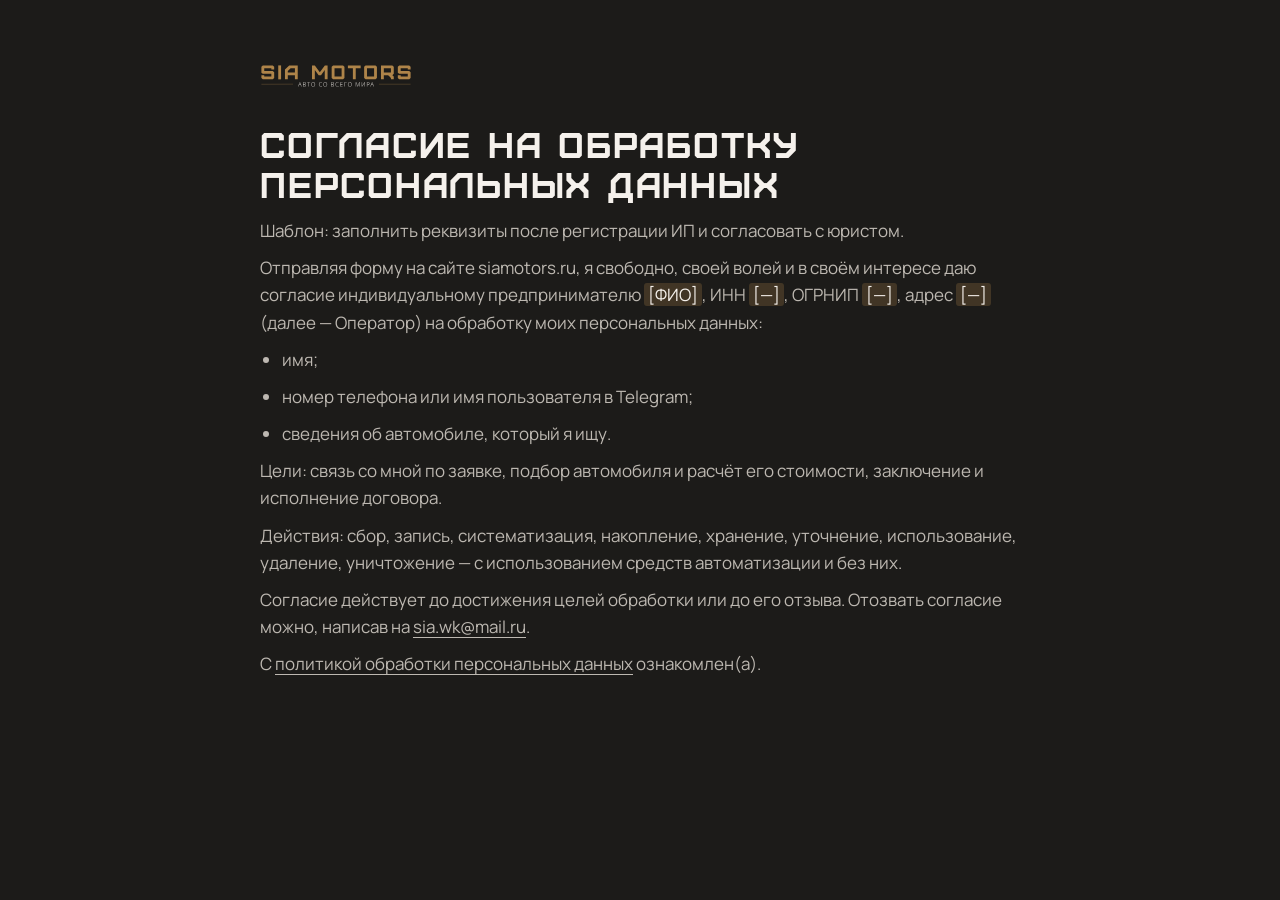
==== consent.html @ 2e4b878d "Демо нового сайта Sia Motors: варианты 1 и 4 Стартовая страница с выбором варианта, «Кейс выдачи» и " ====
<!doctype html>
<html lang="ru">
<head>
<meta charset="utf-8">
<meta name="viewport" content="width=device-width, initial-scale=1">
<meta name="robots" content="noindex, nofollow"> <!-- демо-копия: убрать при запуске на siamotors.ru -->
<title>Согласие на обработку персональных данных — Sia Motors</title>
<link rel="icon" href="img/favicon.svg" type="image/svg+xml">
<link rel="stylesheet" href="common.css">
<style>
  .doc { padding-block: clamp(32px, 5vw, 64px); max-width: 760px; }
  .doc__logo { height: 24px; width: auto; margin-bottom: 36px; }
  .doc h1 { font: 400 clamp(1.5rem, 3vw, 2.2rem)/1.15 var(--display); letter-spacing: 0.05em; text-transform: uppercase; margin-bottom: 12px; }
  .doc p, .doc li { color: var(--cream-dim); margin-bottom: 10px; }
  .doc ul { list-style: disc; padding-left: 22px; }
  .doc mark { background: rgba(174, 132, 73, 0.25); color: var(--cream); padding: 0 4px; border-radius: 3px; }
</style>
</head>
<body>
<main class="wrap doc">
  <a href="index.html"><img class="doc__logo" src="img/logo.svg" alt="Sia Motors — на главную" width="545" height="86"></a>
  <h1>Согласие на обработку персональных данных</h1>
  <p>Шаблон: заполнить реквизиты после регистрации ИП и согласовать с юристом.</p>
  <p>Отправляя форму на сайте siamotors.ru, я свободно, своей волей и в своём интересе даю согласие индивидуальному предпринимателю <mark>[ФИО]</mark>, ИНН <mark>[—]</mark>, ОГРНИП <mark>[—]</mark>, адрес <mark>[—]</mark> (далее — Оператор) на обработку моих персональных данных:</p>
  <ul>
    <li>имя;</li>
    <li>номер телефона или имя пользователя в Telegram;</li>
    <li>сведения об автомобиле, который я ищу.</li>
  </ul>
  <p>Цели: связь со мной по заявке, подбор автомобиля и расчёт его стоимости, заключение и исполнение договора.</p>
  <p>Действия: сбор, запись, систематизация, накопление, хранение, уточнение, использование, удаление, уничтожение — с использованием средств автоматизации и без них.</p>
  <p>Согласие действует до достижения целей обработки или до его отзыва. Отозвать согласие можно, написав на <a href="mailto:sia.wk@mail.ru">sia.wk@mail.ru</a>.</p>
  <p>С <a href="privacy.html">политикой обработки персональных данных</a> ознакомлен(а).</p>
</main>
</body>
</html>
---- common.css ----
/* Общая база для всех вариантов: шрифты, токены бренда, сброс, поверхности браузера, форма, видео. */
@font-face {
  font-family: "Furore";
  src: url("fonts/Furore.otf") format("opentype");
  font-display: swap;
}
@font-face {
  font-family: "Manrope";
  src: url("fonts/manrope-cyrillic.woff2") format("woff2");
  font-weight: 200 800;
  font-display: swap;
  unicode-range: U+0301, U+0400-045F, U+0490-0491, U+04B0-04B1, U+2116;
}
@font-face {
  font-family: "Manrope";
  src: url("fonts/manrope-latin.woff2") format("woff2");
  font-weight: 200 800;
  font-display: swap;
  unicode-range: U+0000-00FF, U+0131, U+0152-0153, U+02BB-02BC, U+02C6, U+02DA, U+02DC, U+2000-206F, U+20AC, U+20BD, U+2122, U+2191, U+2193, U+2212, U+2215, U+FEFF, U+FFFD;
}

:root {
  --bronze: #ae8449;
  --bronze-text: #c69b5f;   /* бронза для мелкого текста на тёмном: 5.5:1 */
  --bronze-deep: #8a6631;   /* бронза для мелкого текста на креме: 4.6:1 */
  --cream: #f5f1ec;
  --cream-dim: #bdb8b1;
  --graphite: #2d2c2a;
  --ink: #1c1b19;
  --ink-2: #242321;
  --line: rgba(245, 241, 236, 0.14);
  --on-bronze: #1a1917;
  --cream-deep: #ece5db;    /* подложка сообщений на креме */
  --cream-light: #fbf9f6;   /* поля ввода на креме */
  --graphite-dim: #4a4743;  /* второстепенный текст на креме: 8.6:1 */
  --graphite-faint: #5c5853;/* подписи на креме: 6.4:1 */
  --error-deep: #a33b22;    /* ошибка на креме */
  --display: "Furore", "Manrope", sans-serif;
  --text: "Manrope", system-ui, sans-serif;
  --gutter: clamp(16px, 4vw, 56px);
  --max: 1320px;
  --ease: cubic-bezier(0.16, 1, 0.3, 1);
}

*, *::before, *::after { box-sizing: border-box; }
html { -webkit-text-size-adjust: 100%; scroll-behavior: smooth; scroll-padding-top: 88px; }
body {
  margin: 0;
  font: 400 1.0625rem/1.6 var(--text);
  background: var(--ink);
  color: var(--cream);
  -webkit-font-smoothing: antialiased;
  overflow-x: clip;
  caret-color: var(--bronze);
  scrollbar-color: var(--bronze) var(--ink);
}
img, video, svg { display: block; max-width: 100%; }
img { height: auto; }
h1, h2, h3, p, ul, ol, dl, dd, figure { margin: 0; }
ul, ol { padding: 0; list-style: none; }
button, input, textarea { font: inherit; color: inherit; }
button { cursor: pointer; }
a { color: inherit; text-underline-offset: 0.22em; text-decoration-thickness: 1px; }
::selection { background: var(--bronze); color: var(--on-bronze); }
:focus-visible { outline: 2px solid var(--bronze-text); outline-offset: 3px; border-radius: 4px; }
h1, h2, h3 { text-wrap: balance; font-weight: 400; }
p { text-wrap: pretty; }
.num { font-variant-numeric: tabular-nums; }
.wrap { width: min(100% - 2 * var(--gutter), var(--max)); margin-inline: auto; }

.sr-only {
  position: absolute; width: 1px; height: 1px; padding: 0; margin: -1px;
  overflow: hidden; clip: rect(0 0 0 0); white-space: nowrap; border: 0;
}
.skip { position: absolute; left: 12px; top: -60px; z-index: 100; padding: 10px 16px; background: var(--bronze); color: var(--on-bronze); border-radius: 8px; font-weight: 700; }
.skip:focus { top: 12px; }

.ico { width: 1.25em; height: 1.25em; flex: none; fill: none; stroke: currentColor; stroke-width: 1.8; stroke-linecap: round; stroke-linejoin: round; }

/* Форма заявки: механика и состояния, внешний вид задаёт вариант */
.lead { display: grid; gap: 18px; }
.field { display: grid; gap: 6px; }
.field__label { font-size: 0.875rem; font-weight: 600; letter-spacing: 0.01em; }
.field__label small { font-weight: 400; opacity: 0.75; font-size: inherit; }
.field input[type="text"], .field input[type="tel"] {
  width: 100%; min-height: 52px; padding: 12px 16px; border-radius: 10px;
  border: 1px solid currentColor; background: transparent; outline: none;
  transition: border-color 0.2s, box-shadow 0.2s;
}
.field input::placeholder { color: currentColor; opacity: 0.6; }
.field input:focus-visible { box-shadow: 0 0 0 3px color-mix(in srgb, var(--bronze) 45%, transparent); border-color: var(--bronze); }
.field input[aria-invalid="true"] { border-color: #c4553b; }
.field__err { font-size: 0.875rem; color: #e0866f; min-height: 0; }
.field__err:empty { display: none; }
.check { display: grid; grid-template-columns: 22px 1fr; gap: 10px; align-items: start; font-size: 0.875rem; line-height: 1.5; }
.check input { width: 20px; height: 20px; margin: 1px 0 0; accent-color: var(--bronze); }
.lead__status { font-size: 0.9375rem; line-height: 1.5; }
.lead__status:empty { display: none; }
.lead__go { display: flex; flex-wrap: wrap; gap: 10px; margin-top: 12px; }
.lead__go a {
  display: inline-flex; align-items: center; min-height: 44px; padding: 0 18px; border-radius: 999px;
  border: 1.5px solid currentColor; font-weight: 700; text-decoration: none;
}
.lead__go a:first-child { background: var(--bronze); border-color: var(--bronze); color: var(--on-bronze); }

/* Видеоотзыв */
.player { padding: 0; border: 0; background: transparent; max-width: min(92vw, 440px); max-height: 92vh; }
.player::backdrop { background: rgba(10, 10, 9, 0.86); }
.player video { width: min(92vw, 440px, calc(86vh * 9 / 16)); aspect-ratio: 9 / 16; object-fit: contain; border-radius: 14px; background: #000; }
.player__close {
  position: absolute; top: 10px; right: 10px; width: 44px; height: 44px; border-radius: 50%;
  border: 0; background: rgba(28, 27, 25, 0.8); color: var(--cream); display: grid; place-items: center;
}

/* «Уменьшить движение»: убираем перемещения, оставляем смену цвета и прозрачности — состояние по-прежнему видно.
   Ключевые анимации варианты гасят или заменяют сами. */
@media (prefers-reduced-motion: reduce) {
  html { scroll-behavior: auto; }
  *, *::before, *::after { transition-property: color, background-color, border-color, outline-color, opacity, box-shadow, filter !important; animation-iteration-count: 1 !important; }
}
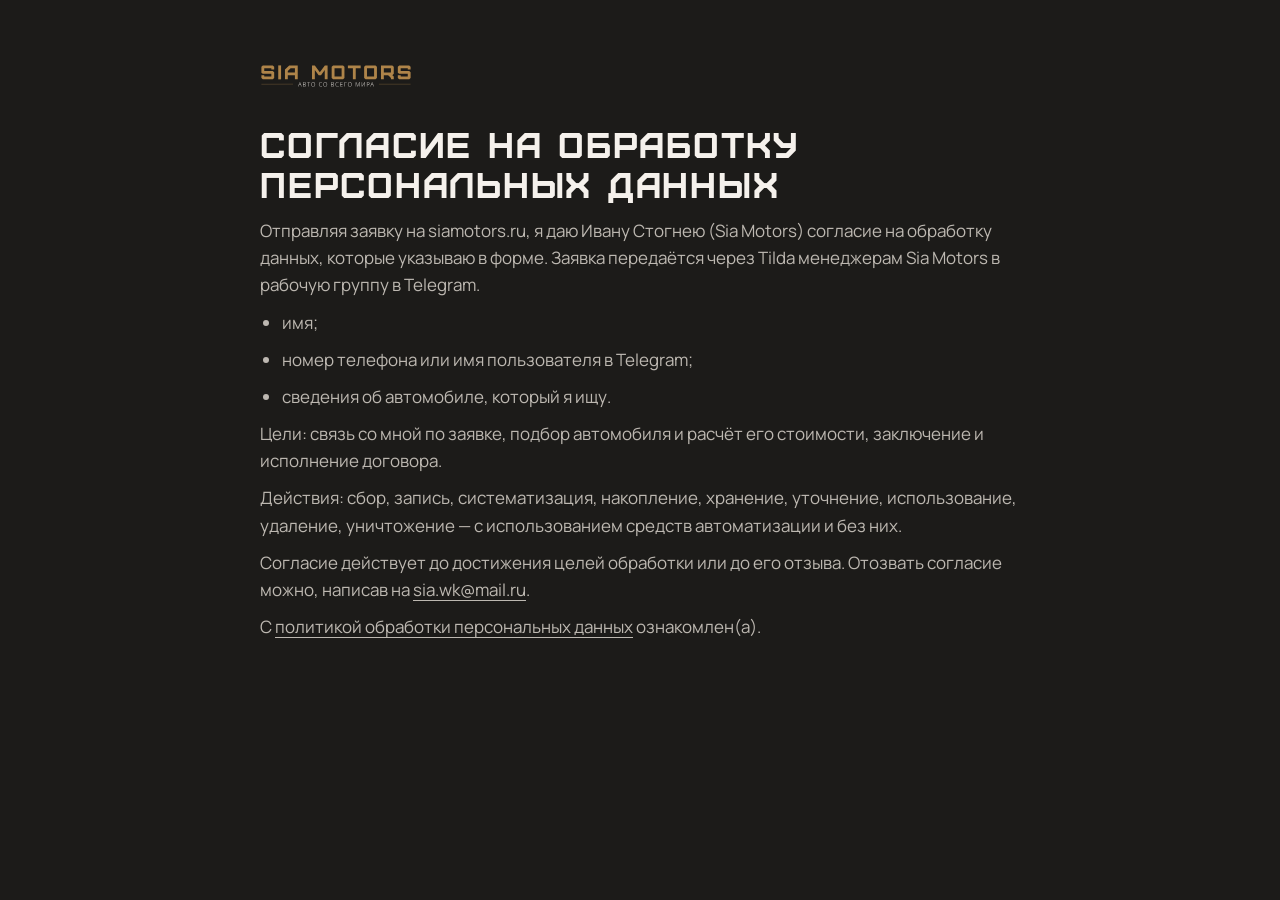
==== commit aeecd721: "" ====
--- a/consent.html
+++ b/consent.html
@@ -13,15 +13,13 @@
   .doc h1 { font: 400 clamp(1.5rem, 3vw, 2.2rem)/1.15 var(--display); letter-spacing: 0.05em; text-transform: uppercase; margin-bottom: 12px; }
   .doc p, .doc li { color: var(--cream-dim); margin-bottom: 10px; }
   .doc ul { list-style: disc; padding-left: 22px; }
-  .doc mark { background: rgba(174, 132, 73, 0.25); color: var(--cream); padding: 0 4px; border-radius: 3px; }
 </style>
 </head>
 <body>
 <main class="wrap doc">
-  <a href="index.html"><img class="doc__logo" src="img/logo.svg" alt="Sia Motors — на главную" width="545" height="86"></a>
+  <a href="v1-keis.html"><img class="doc__logo" src="img/logo.svg" alt="Sia Motors — на главную" width="545" height="86"></a>
   <h1>Согласие на обработку персональных данных</h1>
-  <p>Шаблон: заполнить реквизиты после регистрации ИП и согласовать с юристом.</p>
-  <p>Отправляя форму на сайте siamotors.ru, я свободно, своей волей и в своём интересе даю согласие индивидуальному предпринимателю <mark>[ФИО]</mark>, ИНН <mark>[—]</mark>, ОГРНИП <mark>[—]</mark>, адрес <mark>[—]</mark> (далее — Оператор) на обработку моих персональных данных:</p>
+  <p>Отправляя заявку на siamotors.ru, я даю Ивану Стогнею (Sia Motors) согласие на обработку данных, которые указываю в форме. Заявка передаётся через Tilda менеджерам Sia Motors в рабочую группу в Telegram.</p>
   <ul>
     <li>имя;</li>
     <li>номер телефона или имя пользователя в Telegram;</li>
--- a/common.css
+++ b/common.css
@@ -66,6 +66,8 @@
 h1, h2, h3 { text-wrap: balance; font-weight: 400; }
 p { text-wrap: pretty; }
 .num { font-variant-numeric: tabular-nums; }
+.car-specs { display: flex; flex-wrap: wrap; gap: 0 0.85em; }
+.legal-links { display: flex; flex-wrap: wrap; gap: 0.4em 1.5em; }
 .wrap { width: min(100% - 2 * var(--gutter), var(--max)); margin-inline: auto; }
 
 .sr-only {
